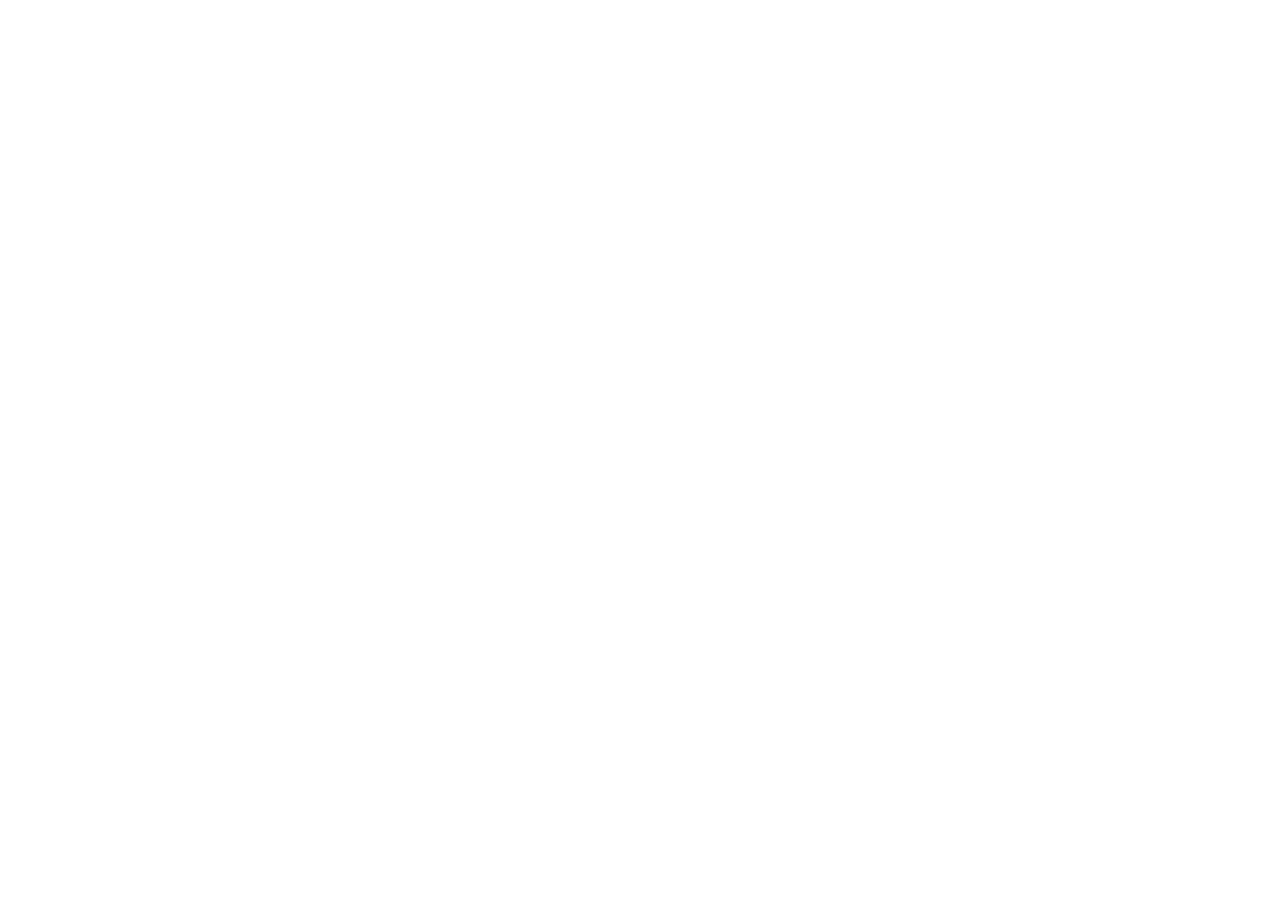
==== index.html @ 546adf77 "[added] files" ====
<!DOCTYPE html>
<html lang="en">
	<head>
		<meta charset="UTF-8" />
		<meta http-equiv="X-UA-Compatible" content="IE=edge" />
		<meta name="viewport" content="width=device-width, initial-scale=1.0" />
		<title>Minor Mayhem</title>

		<!-- <link rel="icon" type="image/x-icon" href="assets/images/favicon.ico" /> -->
		<link rel="stylesheet" href="styles/style.css" type="text/css" />
		<script src="./scripts/app.js" type="module"></script>
	</head>
	<body></body>
</html>
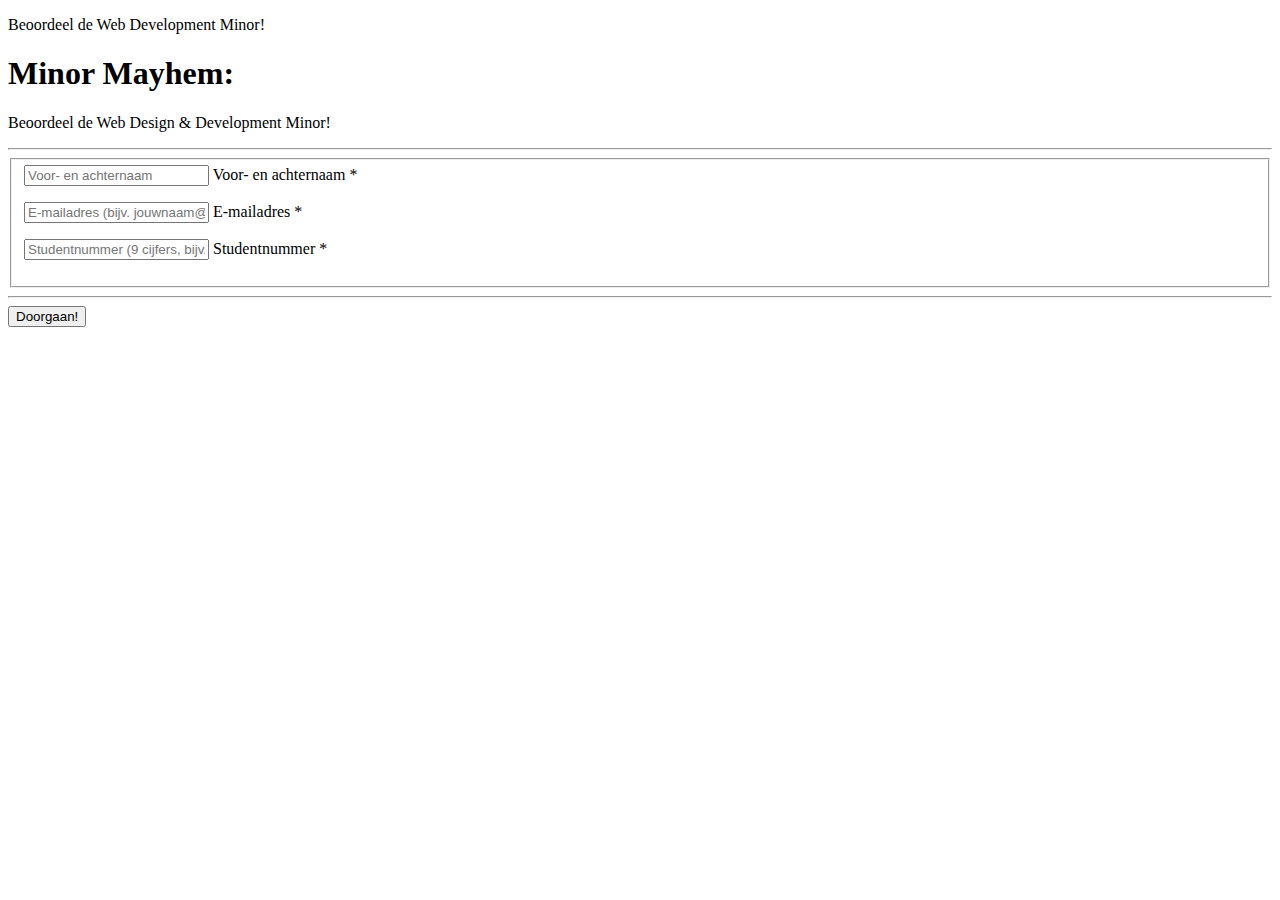
==== commit 34489dc2: "[added] user info form" ====
--- a/index.html
+++ b/index.html
@@ -1,14 +1,83 @@
 <!DOCTYPE html>
-<html lang="en">
+<html lang="nl">
 	<head>
 		<meta charset="UTF-8" />
 		<meta http-equiv="X-UA-Compatible" content="IE=edge" />
 		<meta name="viewport" content="width=device-width, initial-scale=1.0" />
+
 		<title>Minor Mayhem</title>
 
-		<!-- <link rel="icon" type="image/x-icon" href="assets/images/favicon.ico" /> -->
-		<link rel="stylesheet" href="styles/style.css" type="text/css" />
-		<script src="./scripts/app.js" type="module"></script>
+		<link rel="stylesheet" href="./styles/style.css" />
+
+		<link rel="preconnect" href="https://fonts.googleapis.com" />
+		<link rel="preconnect" href="https://fonts.gstatic.com" crossorigin />
+		<link href="https://fonts.googleapis.com/css2?family=Poppins:wght@400;600&display=swap" rel="stylesheet" />
 	</head>
-	<body></body>
+	<body>
+		<main>
+			<header>
+				<p>Beoordeel de Web Development Minor!</p>
+			</header>
+
+			<section class="content">
+				<header>
+					<h1>Minor Mayhem:</h1>
+					<p>Beoordeel de Web Design & Development Minor!</p>
+				</header>
+				<hr />
+				<section>
+					<form id="info_form" action="./dashboard.html" method="GET">
+						<fieldset>
+							<div>
+								<input
+									type="text"
+									name="name"
+									id="name"
+									class="css-input"
+									placeholder="Voor- en achternaam"
+									autocomplete="off"
+									required />
+								<label for="name">Voor- en achternaam *</label>
+								<p class="error"></p>
+							</div>
+
+							<div>
+								<input
+									type="text"
+									name="email"
+									id="email"
+									class="css-input"
+									placeholder="E-mailadres (bijv. jouwnaam@gmail.com)"
+									autocapitalize="off"
+									pattern="[A-Za-z0-9._%+-]+@[A-Za-z0-9.-]+\.[A-Za-z]{1,63}$"
+									autocomplete="off"
+									required />
+								<label for="email">E-mailadres *</label>
+								<p class="error"></p>
+							</div>
+
+							<div>
+								<input
+									type="text"
+									inputmode="numeric"
+									pattern="^[56]\d{8}$"
+									name="studentnummer"
+									id="studentnummer"
+									class="css-input"
+									placeholder="Studentnummer (9 cijfers, bijv. 500812345)"
+									pattern="^[56]\d{8}$"
+									autocomplete="off"
+									required />
+								<label for="studentnummer">Studentnummer *</label>
+								<p class="error"></p>
+							</div>
+						</fieldset>
+						<hr />
+						<button type="submit">Doorgaan!</button>
+					</form>
+				</section>
+			</section>
+		</main>
+		<script src="./scripts/validateUser.js"></script>
+	</body>
 </html>
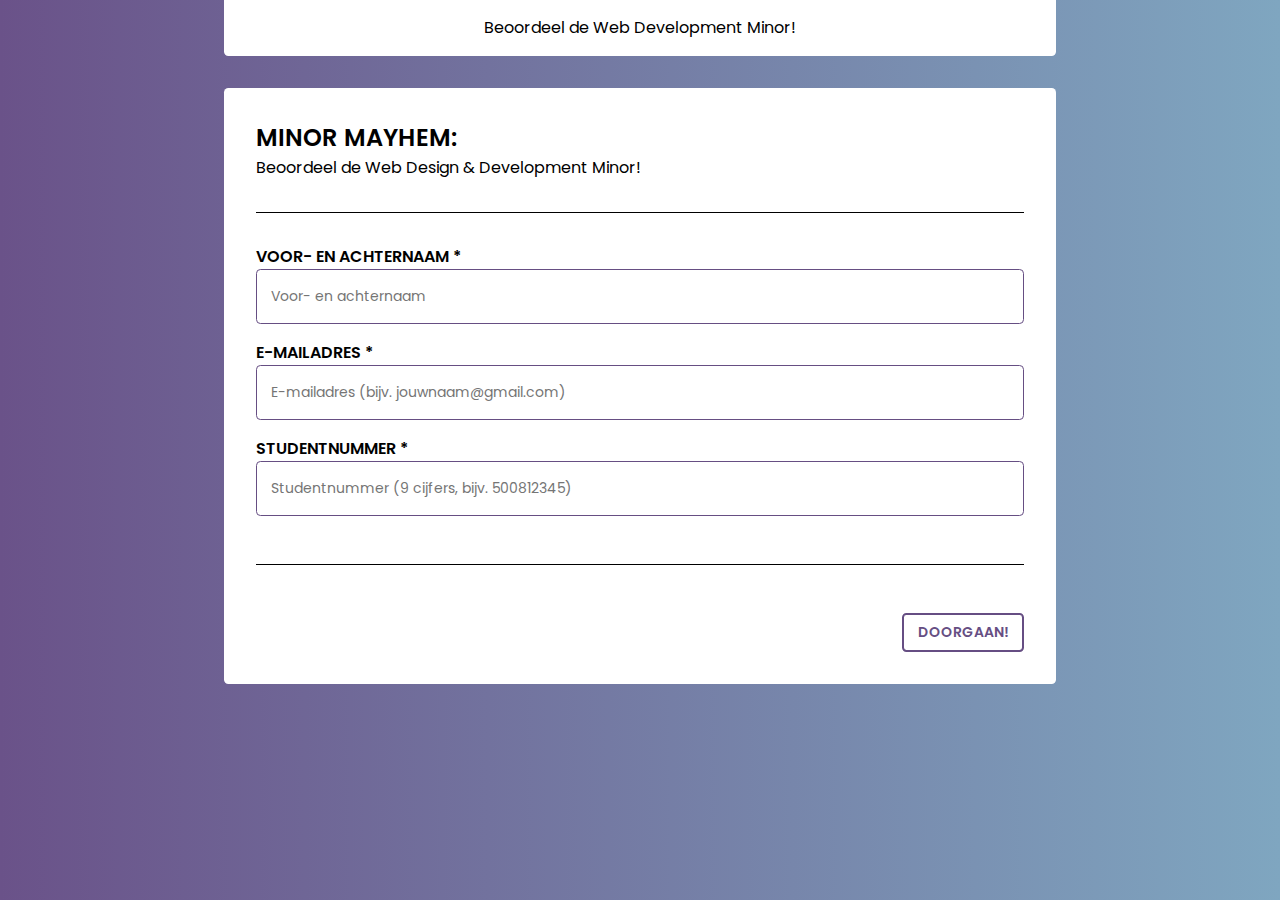
==== commit 882fdb34: "[added] script tag to head" ====
--- a/index.html
+++ b/index.html
@@ -12,6 +12,8 @@
 		<link rel="preconnect" href="https://fonts.googleapis.com" />
 		<link rel="preconnect" href="https://fonts.gstatic.com" crossorigin />
 		<link href="https://fonts.googleapis.com/css2?family=Poppins:wght@400;600&display=swap" rel="stylesheet" />
+
+		<script src="./scripts/validateUser.js" type="module"></script>
 	</head>
 	<body>
 		<main>
@@ -78,6 +80,5 @@
 				</section>
 			</section>
 		</main>
-		<script src="./scripts/validateUser.js"></script>
 	</body>
 </html>
--- a/styles/style.css
+++ b/styles/style.css
@@ -0,0 +1,489 @@
+*,
+*::after,
+*::before {
+	-webkit-box-sizing: border-box;
+	-moz-box-sizing: border-box;
+	box-sizing: border-box;
+	outline: transparent;
+}
+* {
+	margin: 0;
+	padding: 0;
+
+	font-family: inherit;
+	line-height: inherit;
+	color: inherit;
+}
+*::selection {
+	color: var(--font-color-for-accent-color);
+	background-color: var(--accent-color);
+}
+*::-moz-selection {
+	color: var(--font-color-for-accent-color);
+	background-color: var(--accent-color);
+}
+
+:root {
+	--font-family: 'Poppins', Arial, Helvetica, sans-serif;
+	--font-color: #000;
+	--font-color-for-accent-color: #fff;
+
+	--accent-color: #664e83;
+	--bg-color: #fff;
+	--bg-linear-gradient-color-1: rgba(106, 82, 137, 1);
+	--bg-linear-gradient-color-2: rgba(127, 166, 192, 1);
+	--bg-linear-gradient: linear-gradient(
+		to right,
+		var(--bg-linear-gradient-color-1),
+		var(--bg-linear-gradient-color-2)
+	);
+	--input-hover-color: rgba(106, 82, 137, 0.4);
+
+	--complete-color: #b4d9f1;
+	--error-color: #b30000;
+
+	--border-radius: 0.275rem;
+}
+@media (prefers-color-scheme: dark) {
+	:root {
+		--font-color: #fff;
+		--font-color-for-accent-color: var(--bg-color);
+		--accent-color: #a7cde6;
+		--bg-color: #2a2a2a;
+	}
+}
+
+body {
+	font-family: var(--font-family);
+	font-weight: 400;
+	font-size: 0.9rem;
+	font-style: normal;
+	line-height: 1.5;
+}
+@media only screen and (min-width: 900px) {
+	body {
+		font-size: 1rem;
+	}
+}
+
+main {
+	min-height: 100vh;
+	background: var(--bg-linear-gradient);
+	padding-bottom: 2rem;
+}
+main > header {
+	display: flex;
+	justify-content: center;
+	align-items: center;
+	flex-direction: column;
+	gap: 1rem;
+	max-width: 100%;
+	margin: auto;
+	margin-bottom: 2rem;
+	padding: 1rem;
+	color: var(--font-color);
+	background-color: var(--bg-color);
+	border-radius: 0 0 0.275rem 0.275rem;
+	transition: max-width 250ms ease-in-out;
+}
+
+h1 {
+	color: var(--font-color);
+	font-size: 1.5rem;
+	font-weight: 600;
+	text-transform: uppercase;
+}
+header > h2 {
+	color: var(--font-color);
+}
+
+a {
+	color: var(--accent-color);
+	text-decoration: none;
+}
+
+button {
+	cursor: pointer;
+}
+
+li {
+	list-style: none;
+}
+
+hr {
+	margin: 1rem 0;
+	border: none;
+	border-top: 0.1rem solid var(--font-color);
+}
+
+.content {
+	display: flex;
+	flex-direction: column;
+	gap: 1rem;
+	max-width: 100%;
+	margin: auto;
+	padding: 1rem;
+	background-color: var(--bg-color);
+	border-radius: var(--border-radius);
+	transition: max-width 250ms ease-in-out;
+}
+@media only screen and (min-width: 600px) {
+	main > header,
+	.content {
+		max-width: 80%;
+	}
+	.content {
+		padding: 2rem 1rem;
+	}
+}
+@media only screen and (min-width: 1200px) {
+	main > header,
+	.content {
+		max-width: 65%;
+	}
+	.content {
+		padding: 2rem;
+	}
+}
+
+.content > header {
+	position: relative;
+	display: flex;
+	justify-content: center;
+	flex-direction: column;
+	color: var(--font-color);
+}
+
+.content > section {
+	position: relative;
+	width: 100%;
+	margin: 0 auto;
+}
+
+form {
+	display: flex;
+	flex-direction: column;
+	gap: 2rem;
+	width: 100%;
+	color: var(--font-color);
+}
+
+form > fieldset > div {
+	display: flex;
+	flex-direction: column;
+}
+
+form div > * {
+	display: block;
+	width: 100%;
+}
+
+fieldset {
+	display: flex;
+	flex-direction: column;
+	gap: 1rem;
+	border: none;
+}
+
+label {
+	order: -1;
+	position: relative;
+	font-weight: 600;
+	text-transform: uppercase;
+}
+
+@media only screen and (min-width: 900px) {
+	label {
+		font-size: 1rem;
+	}
+}
+
+input {
+	display: block;
+	padding: 1rem 0.875rem;
+	font-size: 0.875rem;
+	background-color: transparent;
+	border: 0.1rem solid var(--accent-color);
+	border-radius: 0.275rem;
+	transition: border 250ms ease-in-out;
+}
+input:focus-visible,
+input:active {
+	border: 0.1rem solid var(--accent-color);
+}
+input:focus-visible + label::before,
+input:active + label::before {
+	content: '>';
+	position: absolute;
+	top: 2.4rem;
+	left: -1.2rem;
+	color: var(--accent-color);
+	font-size: 1rem;
+}
+input:focus-visible + label::after,
+input:active + label::after {
+	content: '<';
+	position: absolute;
+	top: 2.4rem;
+	right: -1.2rem;
+	color: var(--accent-color);
+	font-size: 1rem;
+}
+.content > a,
+button[type='submit'] {
+	display: block;
+	width: fit-content;
+	margin: 0 0 0 auto;
+	padding: 0.425rem 0.875rem;
+	font-size: 0.875rem;
+	font-weight: 600;
+	text-transform: uppercase;
+	white-space: nowrap;
+	color: var(--accent-color);
+	background-color: var(--bg-color);
+	border: 2px solid var(--accent-color);
+	border-radius: 0.275rem;
+	transition: background-color 250ms ease-in-out, border 250ms ease-in-out;
+}
+.content > a:hover,
+.content > a:focus-visible,
+.content > a:active,
+button[type='submit']:hover,
+button[type='submit']:focus-visible,
+button[type='submit']:active {
+	color: var(--font-color-for-accent-color);
+	background-color: var(--accent-color);
+	border: 2px solid transparent;
+}
+
+.content section > header {
+	margin-bottom: 1.725rem;
+}
+
+.courses {
+	display: flex;
+	flex-direction: column;
+	gap: 0.5rem;
+}
+.courses li {
+	width: 100%;
+	font-size: 0.875rem;
+}
+.courses li > a,
+.courses li > div:first-of-type {
+	position: relative;
+	display: flex;
+	justify-content: space-between;
+	align-items: center;
+	padding: 1rem 0.875rem;
+	color: var(--font-color);
+	background-color: transparent;
+	border: 0.1rem solid var(--font-color);
+	border-radius: 0.275rem;
+	transition: background-color 250ms ease-in-out, border 250ms ease-in-out;
+}
+.courses li > a:hover,
+.courses li > a:focus-visible,
+.courses li > a:active {
+	color: var(--font-color-for-accent-color);
+	background-color: var(--accent-color);
+	border: 0.1rem solid var(--accent-color);
+}
+.courses li > a:focus-visible::before,
+.courses li > a:active::before {
+	content: '>';
+	position: absolute;
+	top: 1.3rem;
+	left: -1.2rem;
+	color: var(--accent-color);
+	font-size: 1rem;
+}
+.courses li > a:focus-visible::after,
+.courses li > a:active::after {
+	content: '<';
+	position: absolute;
+	top: 1.3rem;
+	right: -1.2rem;
+	color: var(--accent-color);
+	font-size: 1rem;
+}
+.courses li > a:hover .voltooid,
+.courses li > a:focus-visible .voltooid,
+.courses li > a:active .voltooid {
+	color: var(--font-color);
+}
+
+.courses li > a h2 {
+	font-size: 1rem;
+}
+.courses li > div + div {
+	display: grid;
+	grid-template-columns: 1fr 0.1fr;
+	padding: 1rem 0.875rem;
+}
+.courses li > div + div ul {
+	display: flex;
+	flex-direction: column;
+	gap: 0.5rem;
+}
+
+.progress.voltooid {
+	padding: 0 0.25rem;
+	background-color: var(--complete-color);
+	border-radius: var(--border-radius);
+}
+
+.vak_info {
+	display: flex;
+	flex-direction: column;
+	gap: 0.5rem;
+	margin-top: 0.5rem;
+	color: var(--font-color);
+}
+.vak_info span,
+.enq fieldset > legend {
+	padding: 0.1rem 0.5rem;
+	color: var(--font-color-for-accent-color);
+	background-color: var(--accent-color);
+	border-radius: var(--border-radius);
+}
+.vak_info span::selection,
+.enq fieldset > legend::selection {
+	color: var(--accent-color);
+	background-color: var(--bg-color);
+}
+.vak_info span {
+	margin-right: 0.25rem;
+}
+
+.enq {
+	gap: 1.2rem;
+}
+
+.enq > div {
+	display: flex;
+	justify-content: space-between;
+}
+
+.enq fieldset {
+	width: calc(100% + 2rem);
+	margin-left: -1rem;
+	padding: 0 1rem 0.525rem 1rem;
+	border: 1px solid transparent;
+	border-radius: var(--border-radius);
+	transition: border 250ms ease-in-out;
+}
+.enq fieldset:focus-within {
+	border: 1px solid var(--accent-color);
+}
+
+.enq fieldset > legend + div {
+	display: grid;
+	grid-template-columns: repeat(5, 1fr);
+	gap: 0.25rem;
+}
+@media only screen and (min-width: 600px) {
+	.enq fieldset > legend + div {
+		grid-template-columns: repeat(10, 1fr);
+	}
+}
+.enq fieldset > div:last-of-type {
+	display: flex;
+	flex-direction: row;
+	justify-content: space-between;
+	color: var(--font-color);
+	font-size: 0.9rem;
+}
+.enq fieldset > div:last-of-type p {
+	display: inline-block;
+	width: fit-content;
+}
+
+.enq fieldset input {
+	opacity: 0;
+	position: absolute;
+	appearance: none;
+	z-index: -1;
+}
+
+.enq fieldset input + span {
+	width: 100%;
+	text-align: center;
+	border: 0.1rem solid var(--accent-color);
+	border-radius: var(--border-radius);
+	transition: background-color 250ms ease-in-out, border 250ms ease-in-out;
+}
+.enq fieldset input + span:hover {
+	background-color: var(--input-hover-color);
+	border-color: transparent;
+}
+
+.enq fieldset input:focus-visible + span,
+.enq fieldset input:active + span,
+.enq fieldset input:checked + span {
+	color: var(--font-color-for-accent-color);
+	background-color: var(--accent-color);
+	border: 0.1rem solid var(--accent-color);
+}
+.enq fieldset label {
+	position: relative;
+	display: flex;
+	justify-content: center;
+	color: var(--font-color);
+	cursor: pointer;
+}
+
+#kladblok {
+	max-width: 53.765625rem;
+	min-height: 6rem;
+	background-color: var(--bg-color);
+	padding: 0.25rem;
+	border: 1px solid var(--accent-color);
+	border-radius: var(--border-radius);
+}
+
+a[href='./dashboard.html'] {
+	position: relative;
+	display: inline-block;
+	width: fit-content;
+}
+a[href='./dashboard.html']:after {
+	opacity: 0;
+	content: '';
+	position: absolute;
+	left: 0;
+	display: inline-block;
+	width: 100%;
+	height: 1em;
+	margin-top: 0.625rem;
+	border-bottom: 1px solid;
+	-webkit-transition: opacity 0.35s, -webkit-transform 0.35s;
+	transition: opacity 0.35s, transform 0.35s;
+	-webkit-transform: scale(0, 1);
+	transform: scale(0, 1);
+}
+a[href='./dashboard.html']:hover:after,
+a[href='./dashboard.html']:focus-visible:after,
+a[href='./dashboard.html']:active:after {
+	opacity: 1;
+	-webkit-transform: scale(1);
+	transform: scale(1);
+}
+
+.css-input:invalid {
+	border: 1px solid var(--error-color) !important;
+}
+.css-input:invalid + label {
+	color: var(--error-color) !important;
+}
+.err {
+	border: 1px solid var(--error-color) !important;
+}
+.error {
+	margin-top: 0.05rem;
+	color: var(--error-color);
+	font-size: 0.875rem;
+}
+.error_margin {
+	margin-bottom: -0.8rem;
+}
